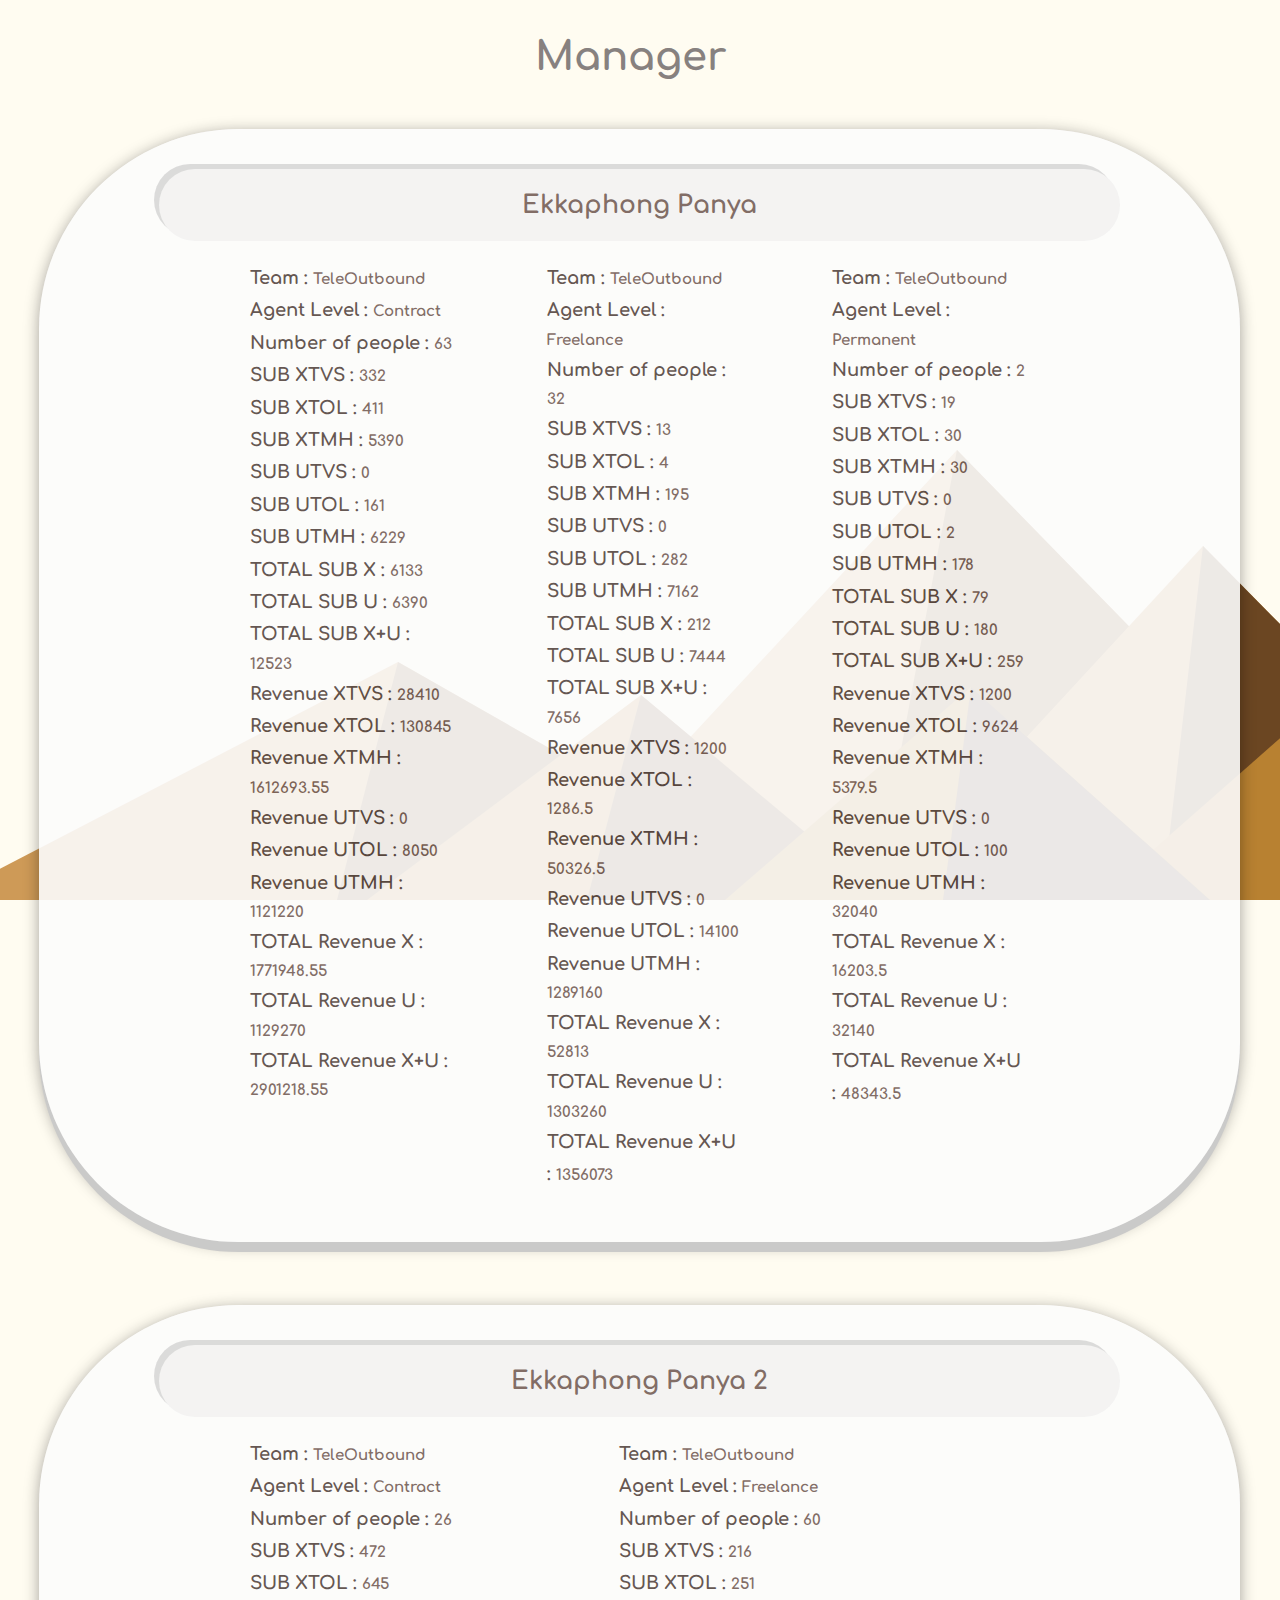
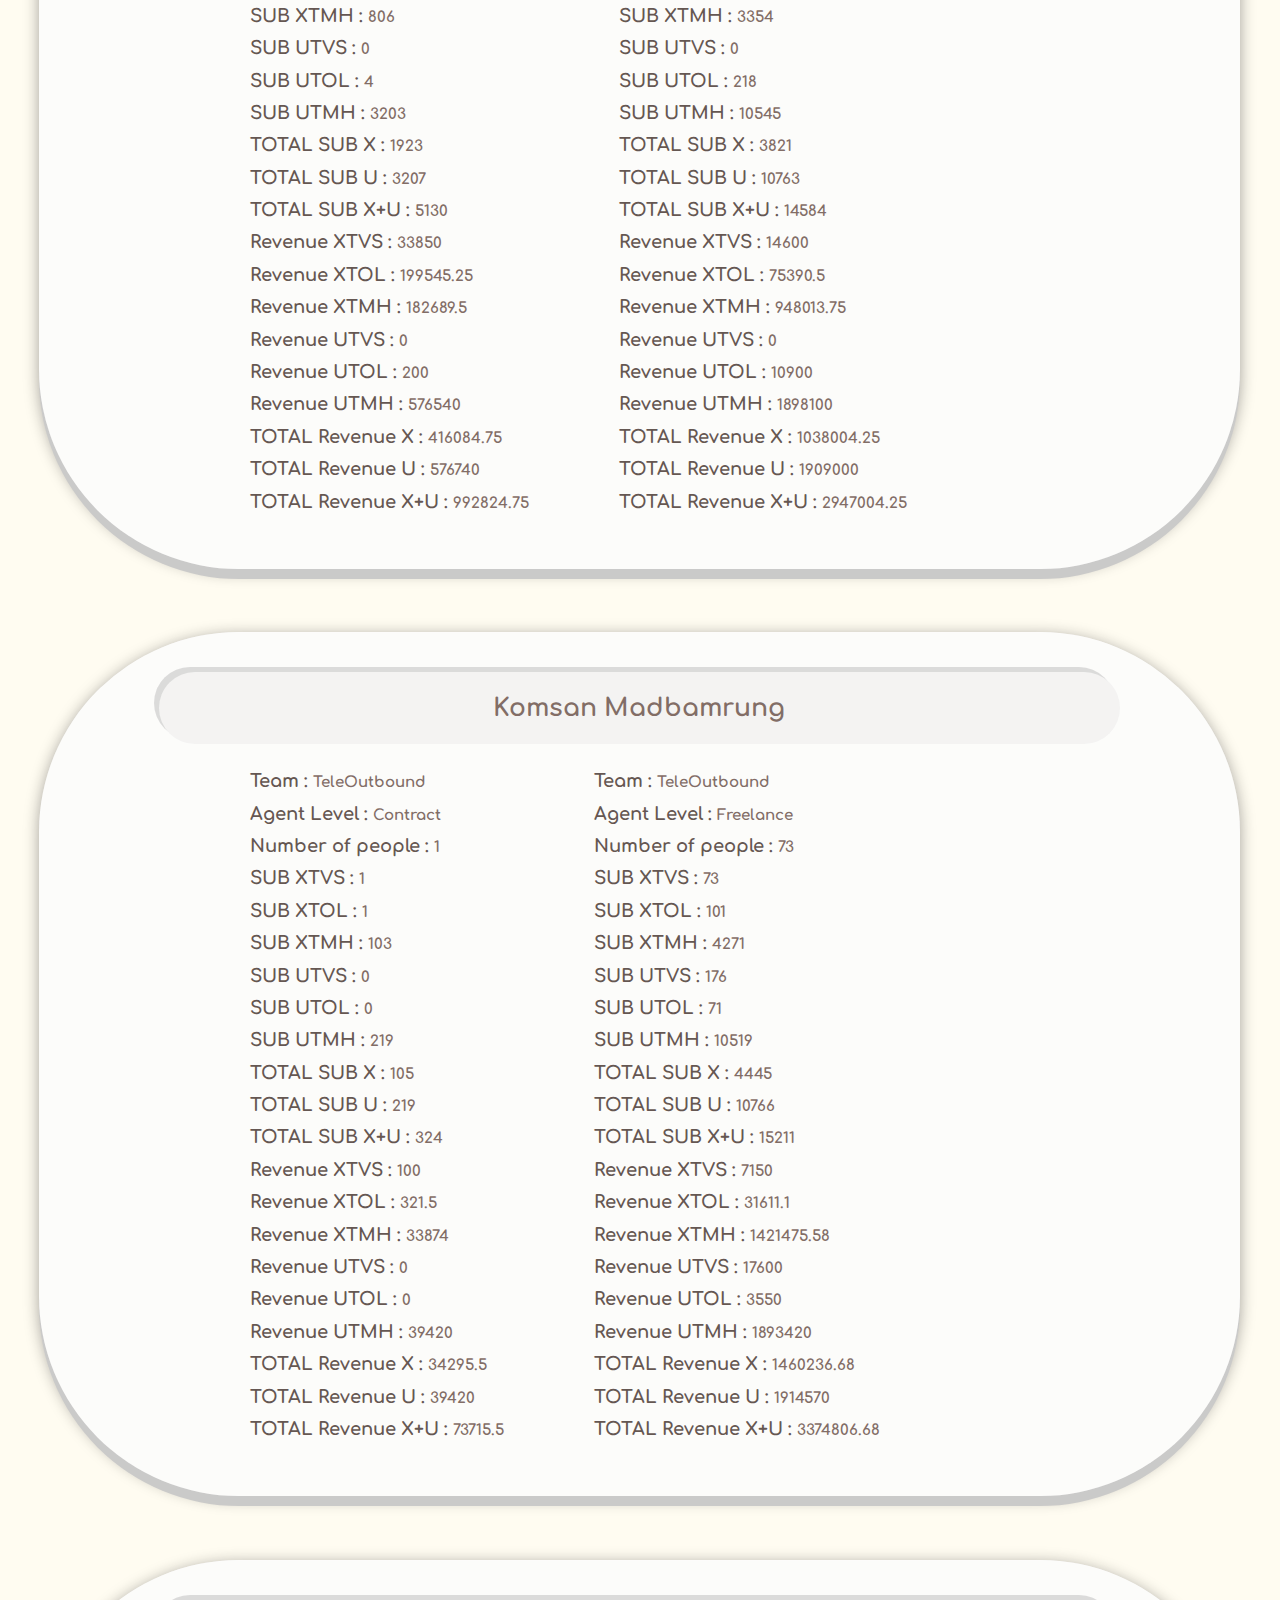
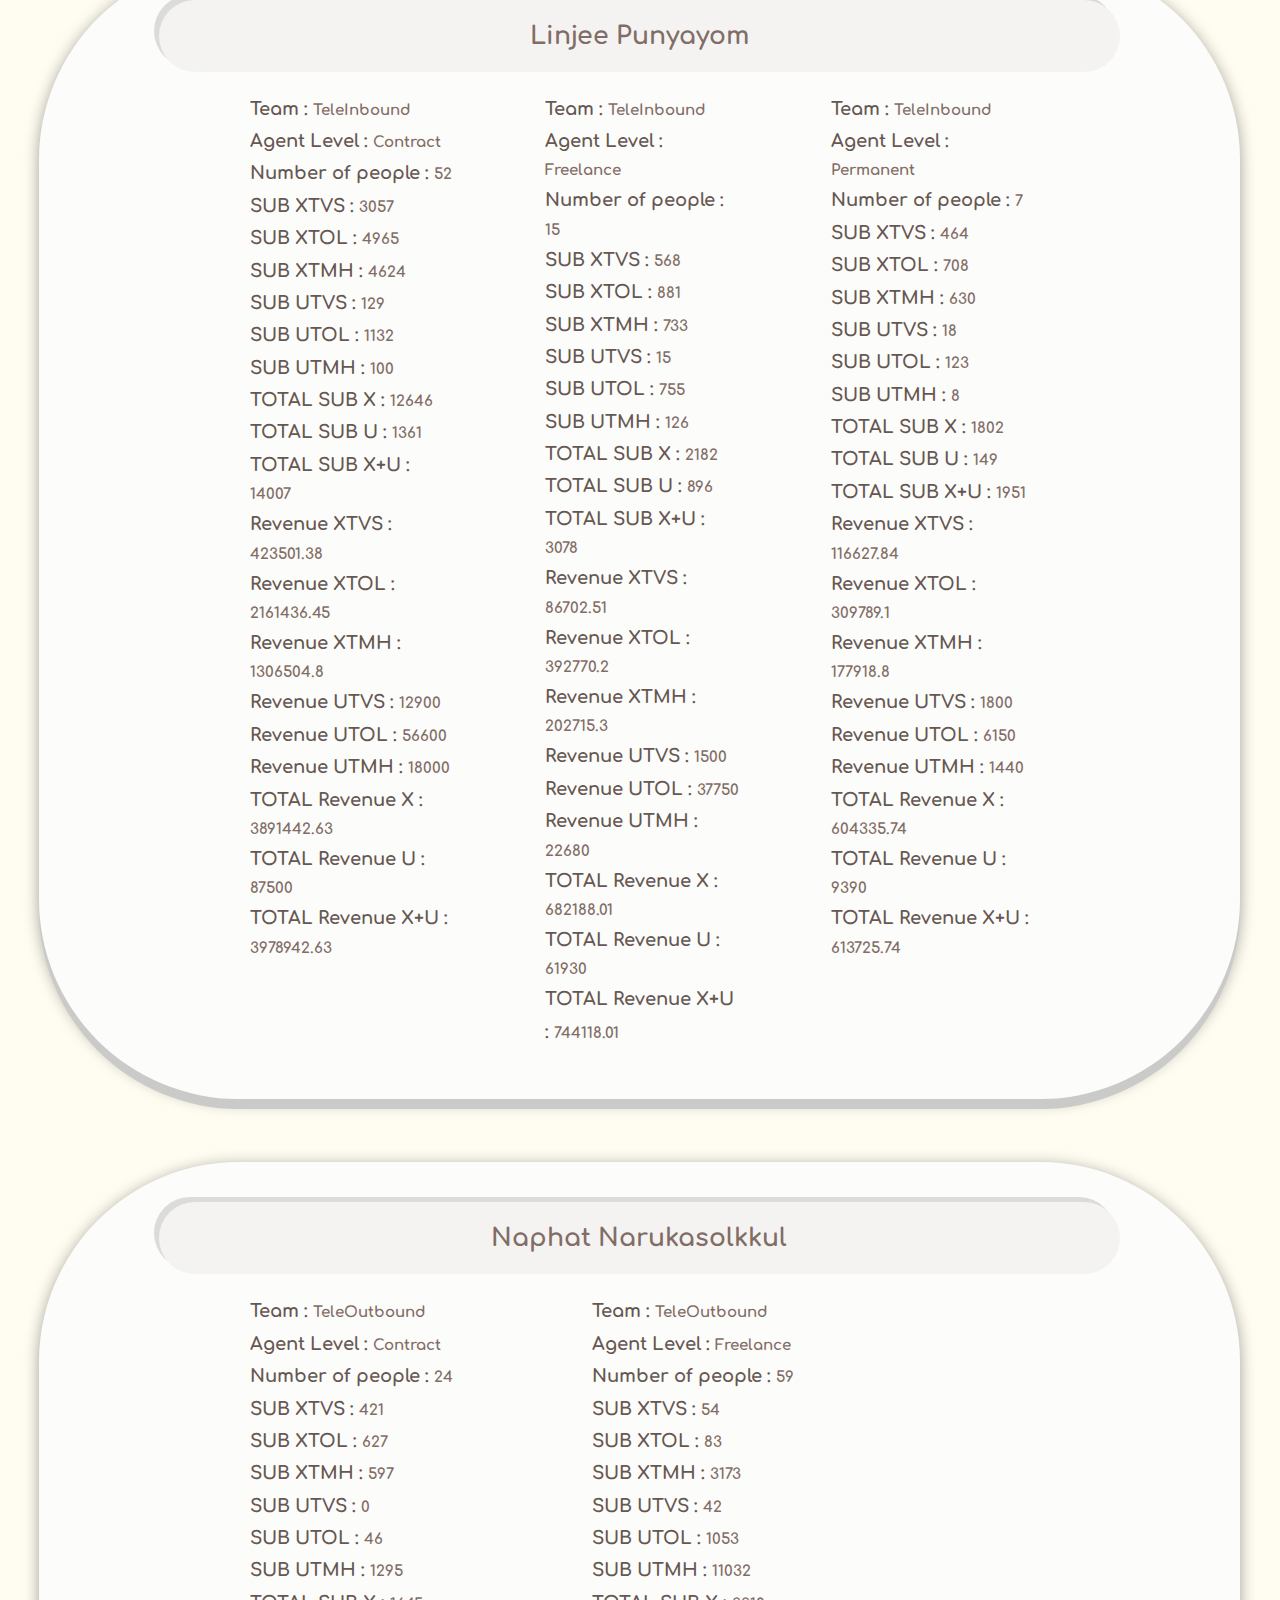
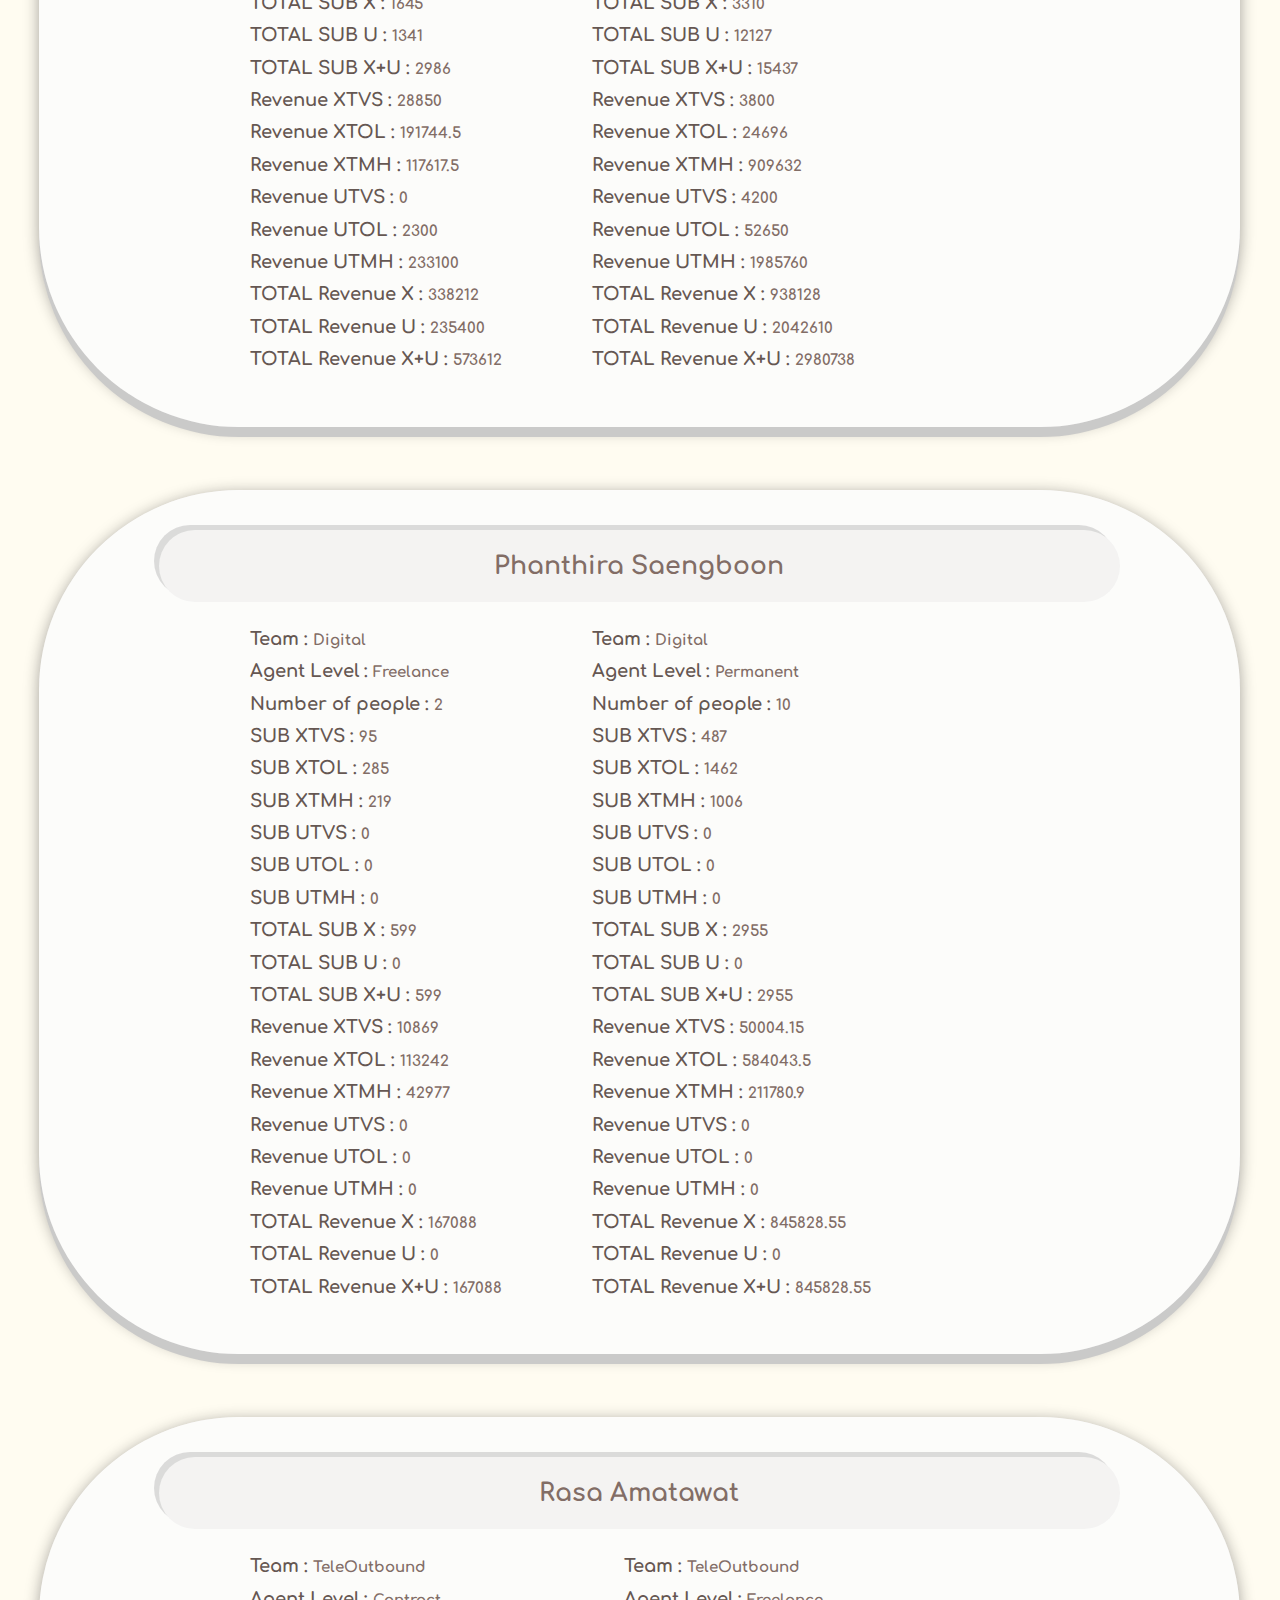
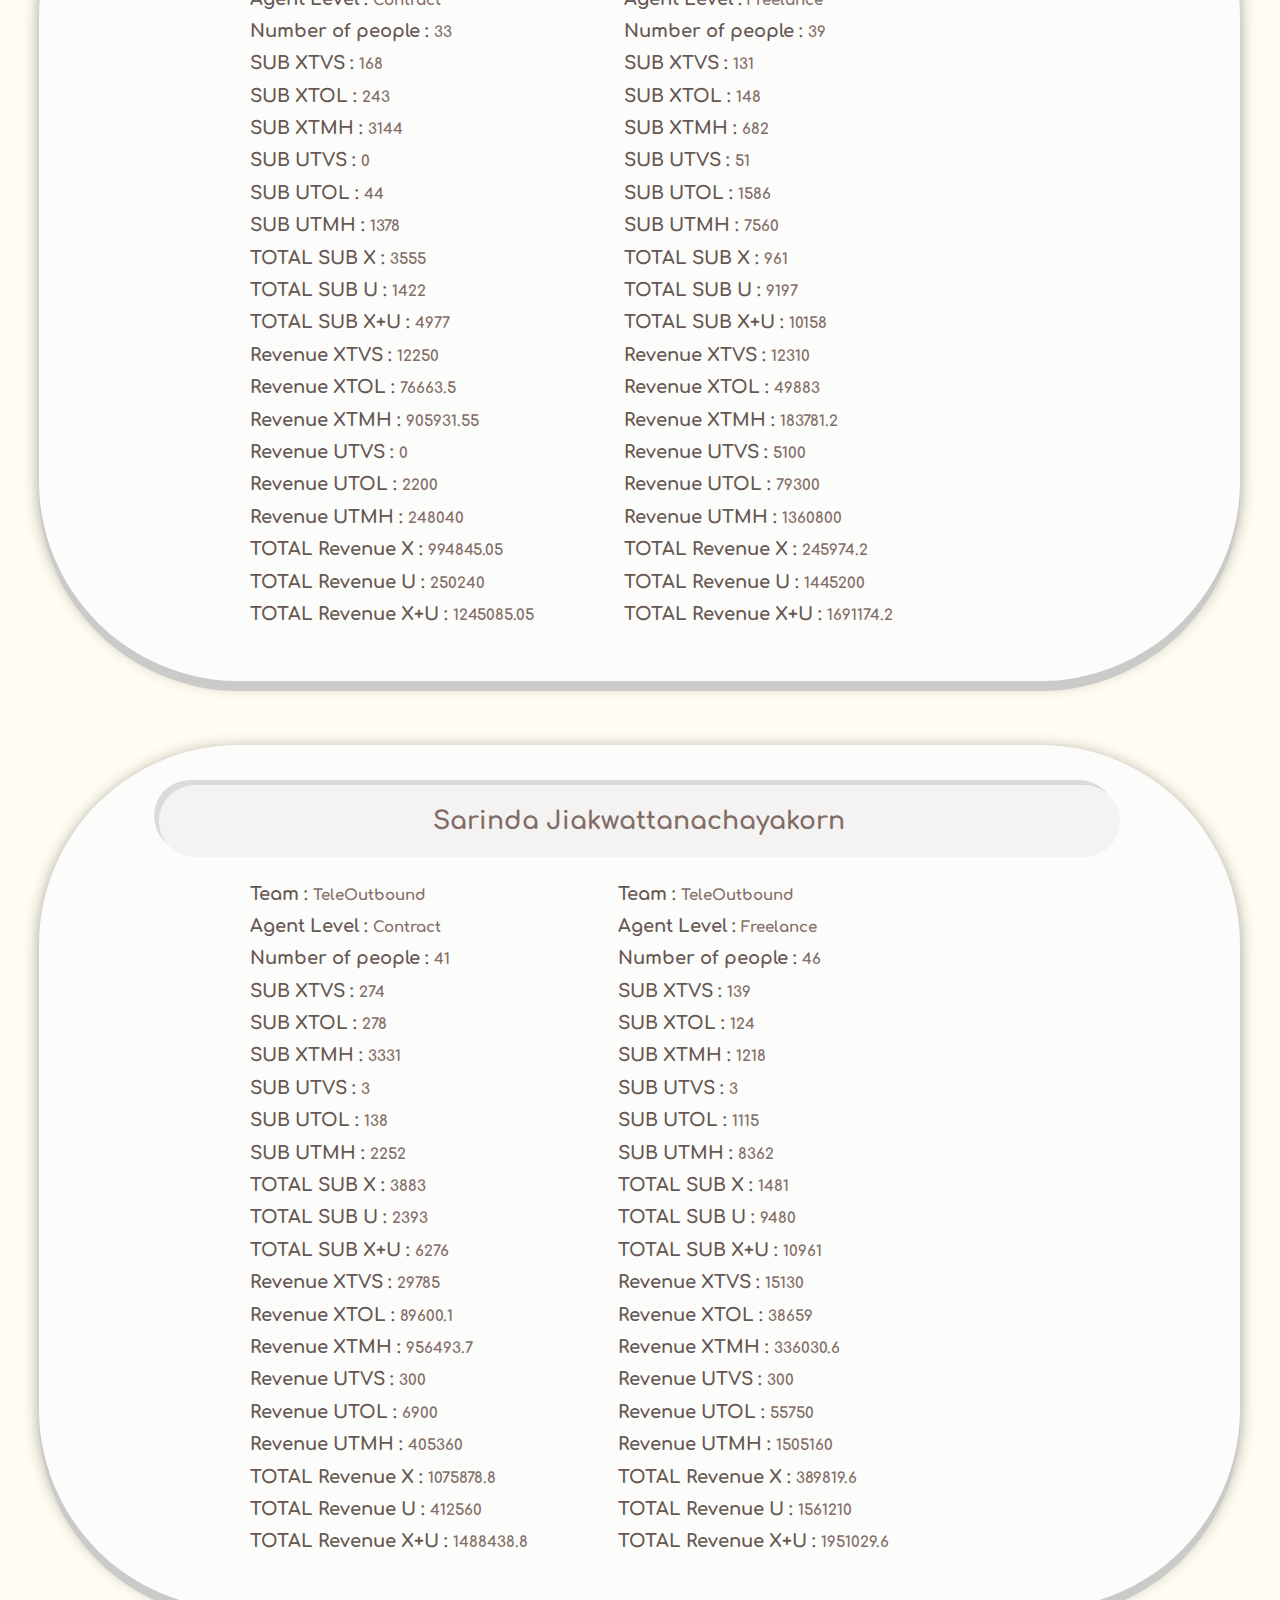
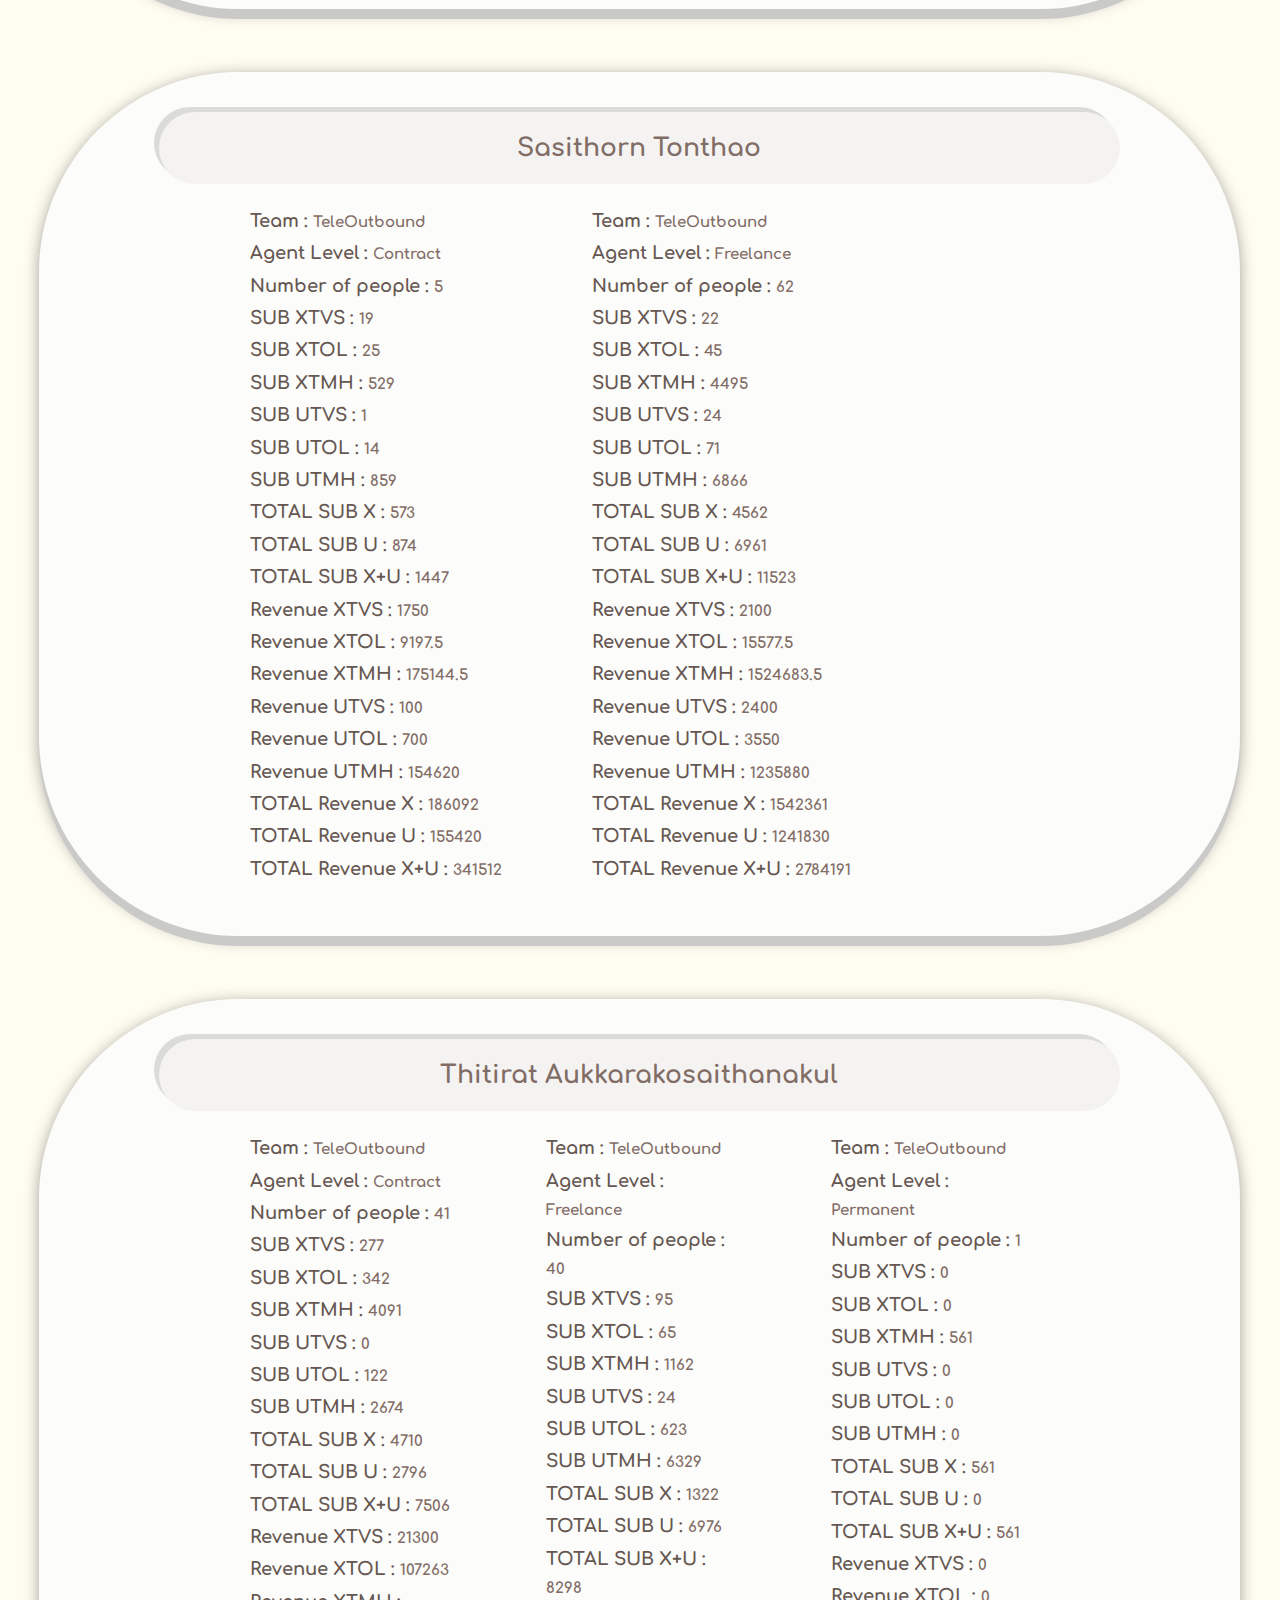
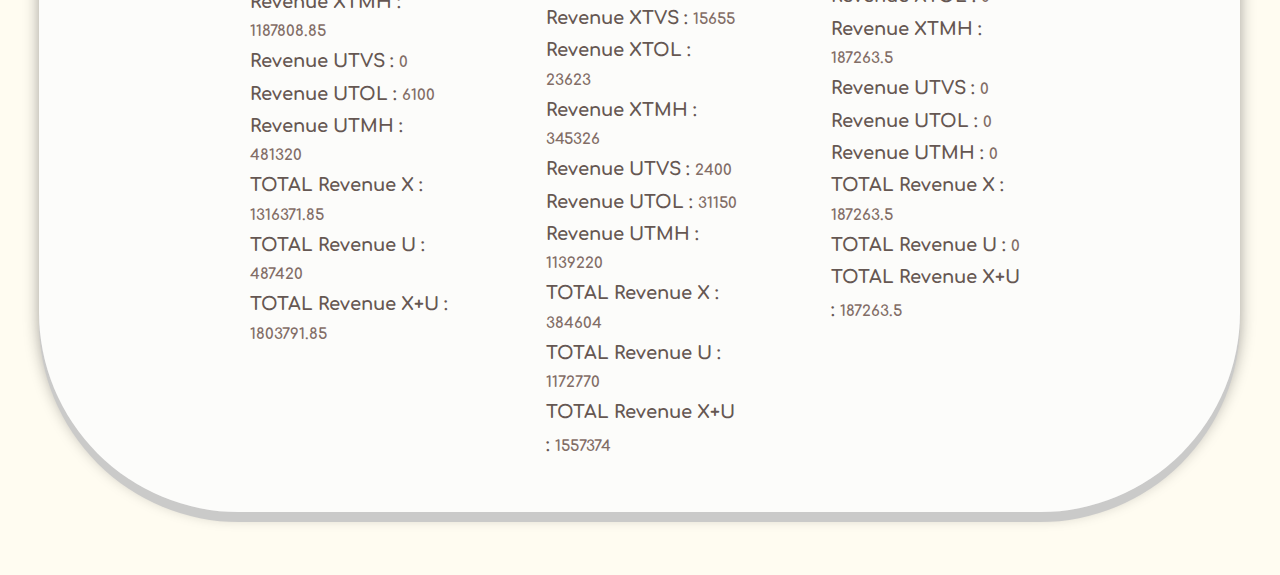
==== summary.html @ 7fb0db18 "summary" ====
<!DOCTYPE html>
<html>
    <head>
        <meta charset="utf-8">
        <title>Summary</title>
        <link rel="preconnect" href="https://fonts.googleapis.com">
        <link rel="preconnect" href="https://fonts.gstatic.com" crossorigin>
        <link href="https://fonts.googleapis.com/css2?family=Comfortaa:wght@600&display=swap" rel="stylesheet">
       <link rel="stylesheet" href="css/summary.css">
    </head>
    <body>
        <header class="top">
        </header>
        <div class="main">
            <div class = head>Manager</div>
            <div class = "content">
            <table class = "Row">
                <tr>
            <td class = "mngname">Ekkaphong Panya</span>
                </tr>
                <tr>
            <td class ="Column" id="show1"></div>
                </tr>
            </div>
            <table class = "Row">
                <tr>
            <td class = "mngname">Ekkaphong Panya 2</span>
                </tr>
                <tr>
            <td class ="Column" id="show2"></div>
                </tr>

            <table class = "Row">
                <tr>
            <td class = "mngname">Komsan Madbamrung</span>
                </tr>
                <tr>
            <td class ="Column" id="show3"></div>
                </tr>
            <table class = "Row">
                <tr>
            <td class = "mngname">Linjee Punyayom</span>
                </tr>
                <tr>
            <td class ="Column" id="show4"></div>
                </tr>
            <table class = "Row">
                <tr>
            <td class = "mngname">Naphat Narukasolkkul</span>
                </tr>
                <tr>
            <td class ="Column" id="show5"></div>
                </tr>
            <table class = "Row">
                <tr>
            <td class = "mngname">Phanthira Saengboon</span>
                </tr>
                <tr>
            <td class ="Column" id="show6"></div>
                </tr>
            <table class = "Row">
                <tr>
            <td class = "mngname">Rasa Amatawat</span>
                </tr>
                <tr>
            <td class ="Column" id="show7"></div>
                </tr>
            <table class = "Row">
                <tr>
            <td class = "mngname">Sarinda Jiakwattanachayakorn</span>
                </tr>
                <tr>
            <td class ="Column" id="show8"></div>
                </tr>
                <table class = "Row">
                <tr>
            <td class = "mngname">Sasithorn Tonthao</span>
                </tr>
                <tr>
            <td class ="Column" id="show9"></div>
                </tr>
                <table class = "Row">
                <tr>
            <td class = "mngname">Thitirat Aukkarakosaithanakul</span>
                </tr>
                <tr>
            <td class ="Column" id="show10"></div>
                </tr>   
        </div>
            <script src="js/summary.js"></script>
        </div>
    </body>
</html>
---- css/summary.css ----
body{
    font-family: 'Comfortaa', cursive;
    font-weight:bolder;
    background-color: #FFFCF1;
    background-image: url("data:image/svg+xml,%3Csvg xmlns='http://www.w3.org/2000/svg' viewBox='0 0 1600 900'%3E%3Cpolygon fill='%23d5a364' points='957 450 539 900 1396 900'/%3E%3Cpolygon fill='%2378501e' points='957 450 872.9 900 1396 900'/%3E%3Cpolygon fill='%23ce9a57' points='-60 900 398 662 816 900'/%3E%3Cpolygon fill='%23724b20' points='337 900 398 662 816 900'/%3E%3Cpolygon fill='%23c7924b' points='1203 546 1552 900 876 900'/%3E%3Cpolygon fill='%236b4622' points='1203 546 1552 900 1162 900'/%3E%3Cpolygon fill='%23bf893e' points='641 695 886 900 367 900'/%3E%3Cpolygon fill='%23654123' points='587 900 641 695 886 900'/%3E%3Cpolygon fill='%23b88131' points='1710 900 1401 632 1096 900'/%3E%3Cpolygon fill='%235d3c24' points='1710 900 1401 632 1365 900'/%3E%3Cpolygon fill='%23b07923' points='1210 900 971 687 725 900'/%3E%3Cpolygon fill='%23563825' points='943 900 1210 900 971 687'/%3E%3C/svg%3E");
    background-attachment: fixed;
    background-size: cover;
}

/* .permanent{
    border-radius: 200px;
    width: 75%;
    overflow: hidden;
    opacity: 0.9;
    padding: 30px;
    padding-left: 200px;
    margin: 30px;
    color: rgb(117, 94, 87);
    font-size: 17px;
    height: 270px;
    transition: 0.6s ease all;
    line-height: 1.8;
    margin-bottom: 4%;
    margin-top: 0%;
    background-color:#fcfcfc;
    box-shadow: 0px 10px 0px #c5c5c5, 0px 3px 15px rgba(0,0,0,.4), inset 0px 1px 0px rgba(255,255,255,.3), inset 0px 0px 3px rgba(255,255,255,.5);

} */

.Row:hover{
    transform: scale(1.05);
    opacity: 1;
    background-color:#ffffff;
    box-shadow: 0px 10px 0px #c5c5c5, 0px 3px 15px rgba(0,0,0,.4), inset 0px 1px 0px rgba(255,255,255,.3), inset 0px 0px 3px rgba(255,255,255,.5);
    cursor: pointer;
    transition: 0.3s ease all;
}
.mngname{
    text-align: center;
    font-size: 25px;
    background-color: #f3f3f3;
    border-radius:50px;
    box-shadow: -5px -5px 0  #d8d8d8;
    line-height: 2.8;
    
    
}
.bold{
    color: rgb(85, 70, 65);
    font-size: 18px;
}
.Column{
    display: table-cell;
}
.Row {
    display: table;
    table-layout: fixed; 
    border-radius: 200px;
    width:95%;
    overflow: hidden;
    opacity: 0.9;
    padding: 30px 30px;
    margin: 30px;
    margin-bottom: 5%;
    color: rgb(117, 94, 87);
    font-size: 15px;
    transition: 0.6s ease all;
    line-height: 1.8;
    background-color:#fcfcfc;
    box-shadow: 0px 10px 0px #c5c5c5, 0px 3px 15px rgba(0,0,0,.4), inset 0px 1px 0px rgba(255,255,255,.3), inset 0px 0px 3px rgba(255,255,255,.5);
    margin-left: 2.46%;
    border-spacing: 90px 10px;
}

.head {
    text-align: center;
    font-family: 'Comfortaa', cursive;
    background-color: transparent;
    border: none;
    outline: none;
    color: rgb(135, 129, 127);
    margin-right: 40px;
    margin-left: 20px;
    margin-top: 35px;
    font-size: 40px;
    transition: 0.6s ease all;
    margin-bottom: 50px;
  }
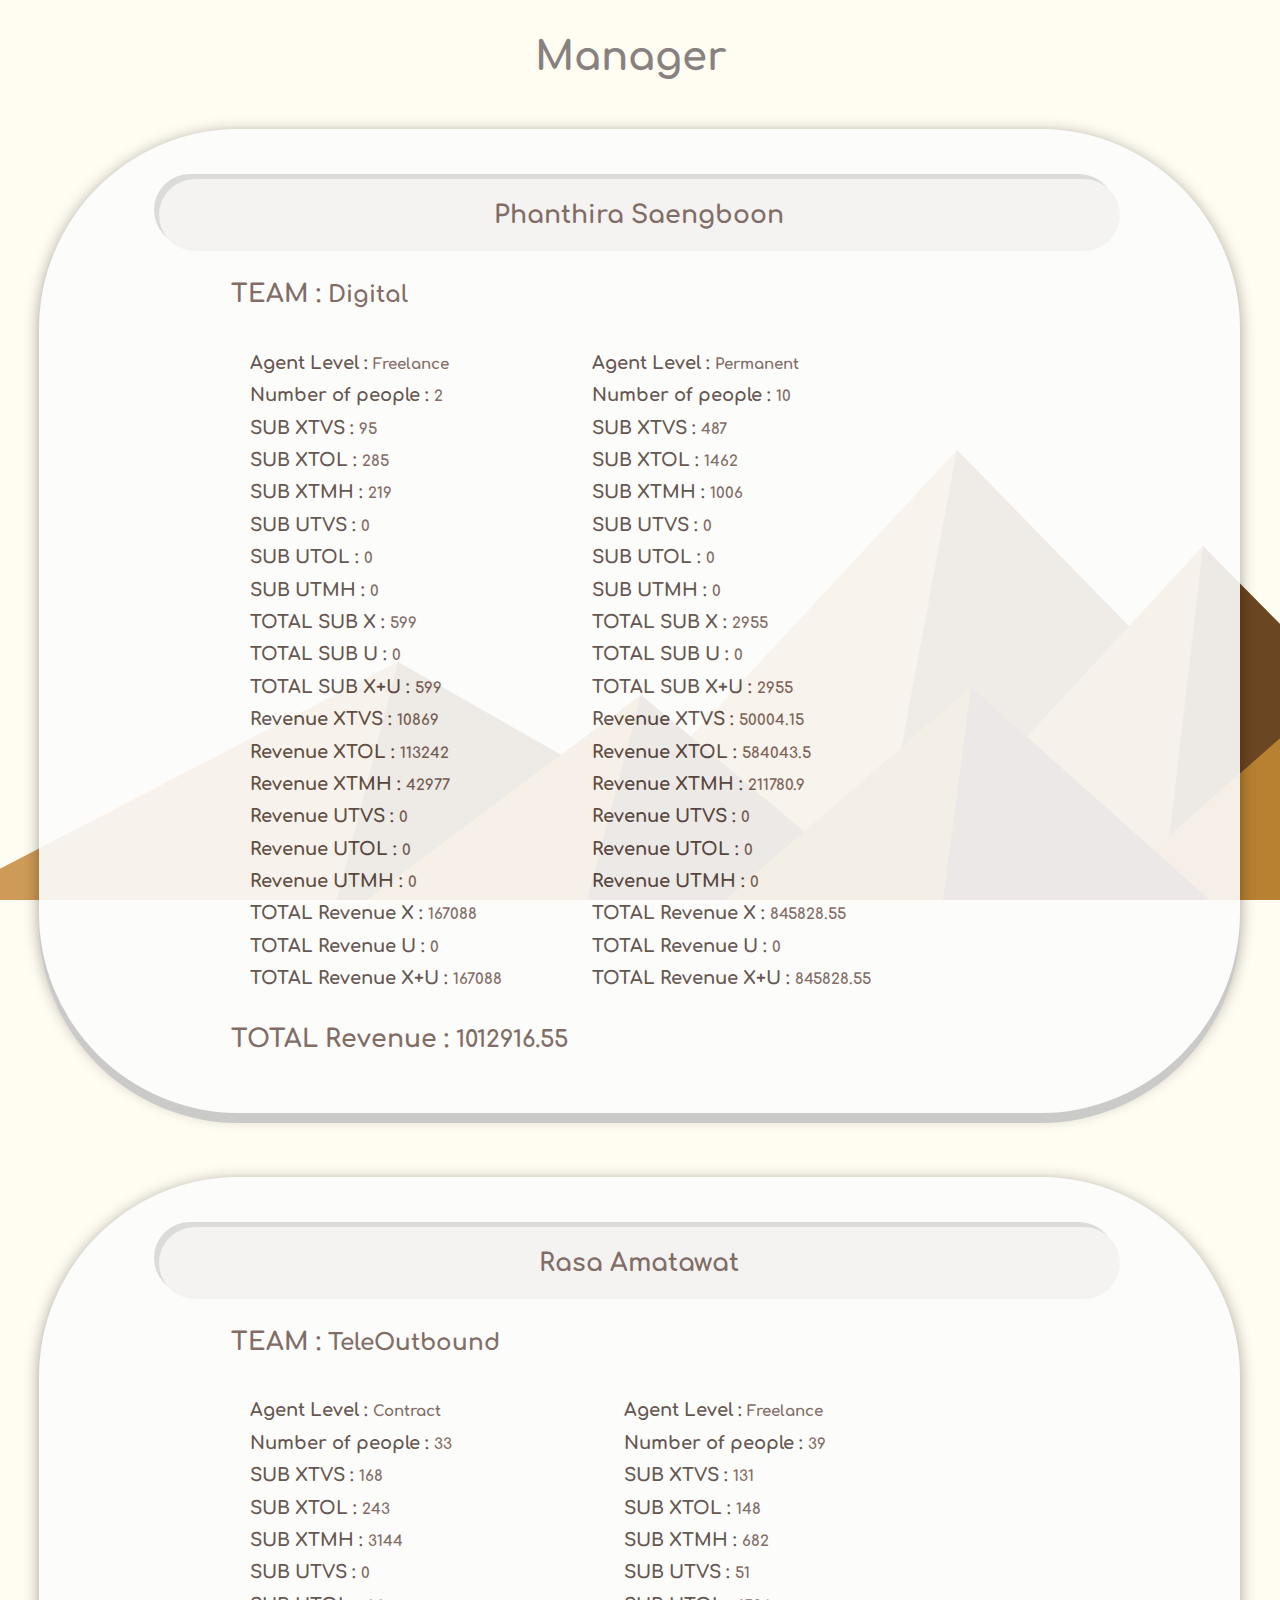
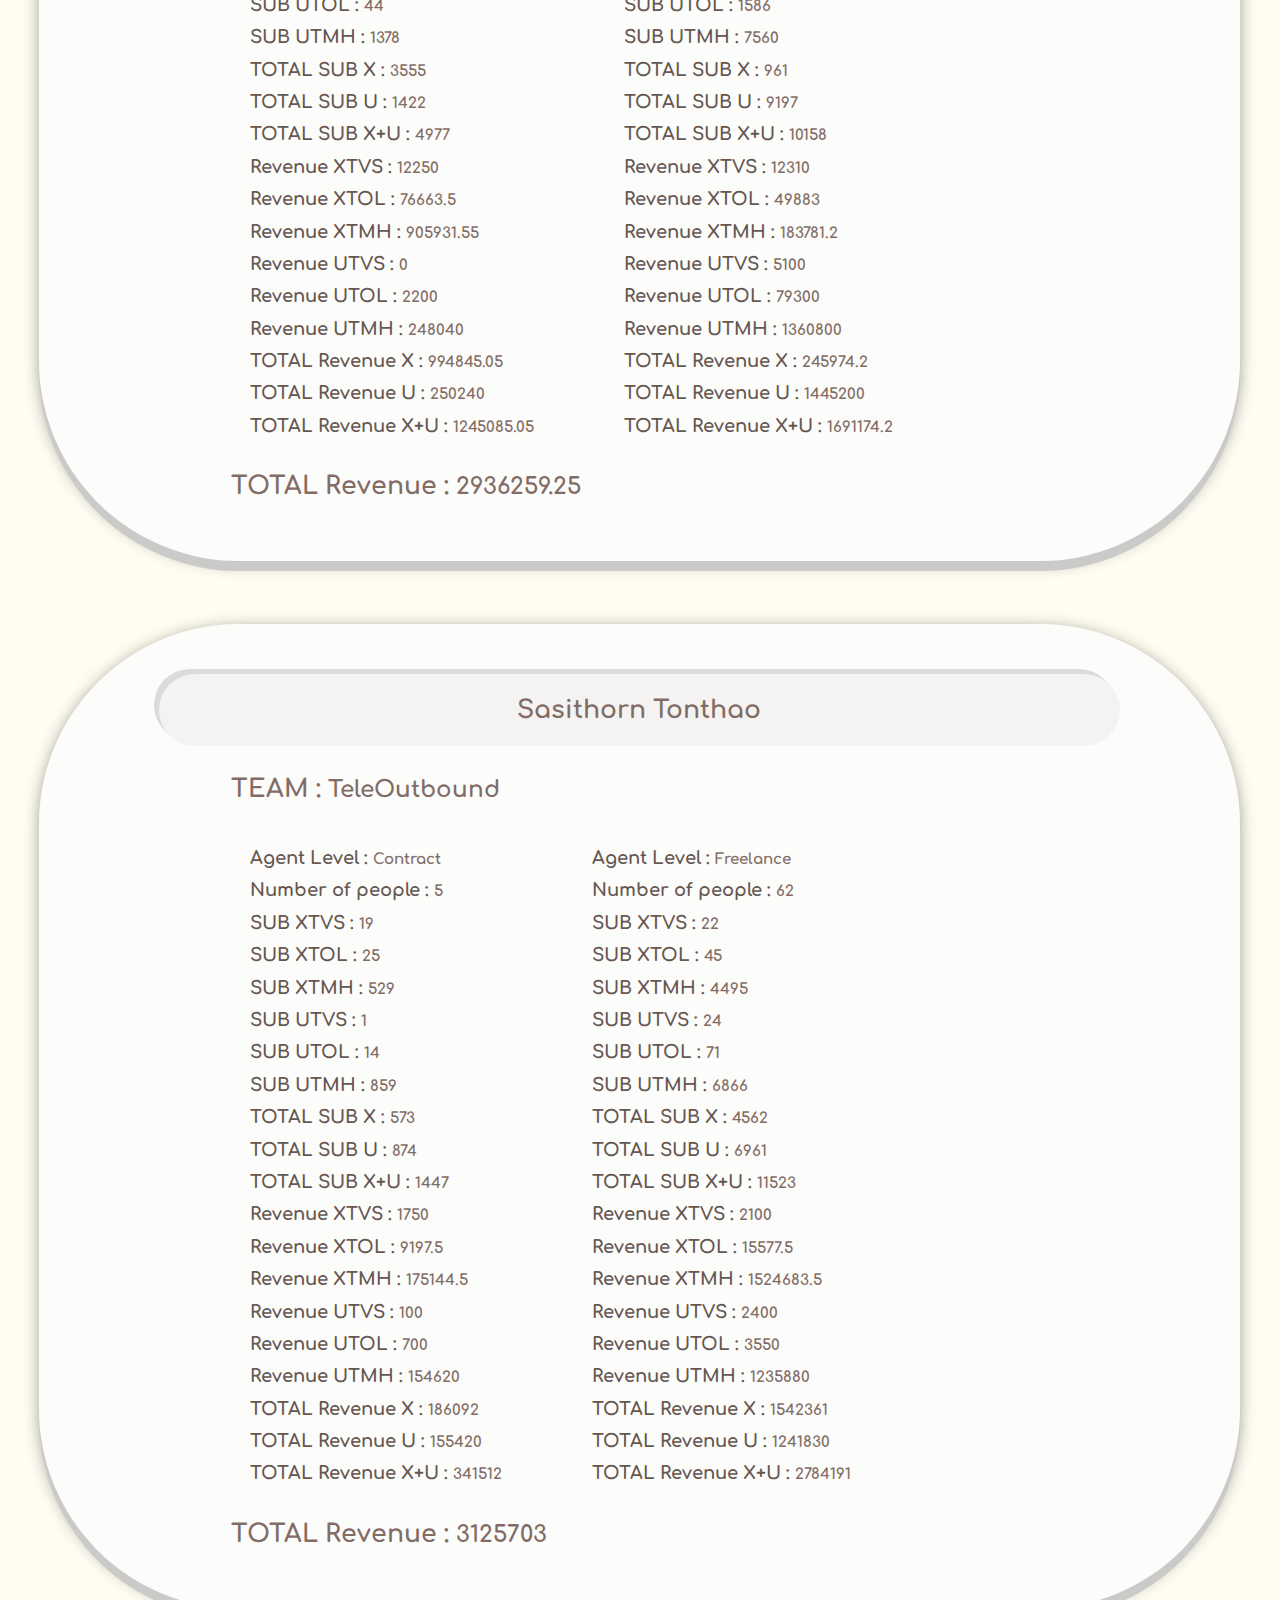
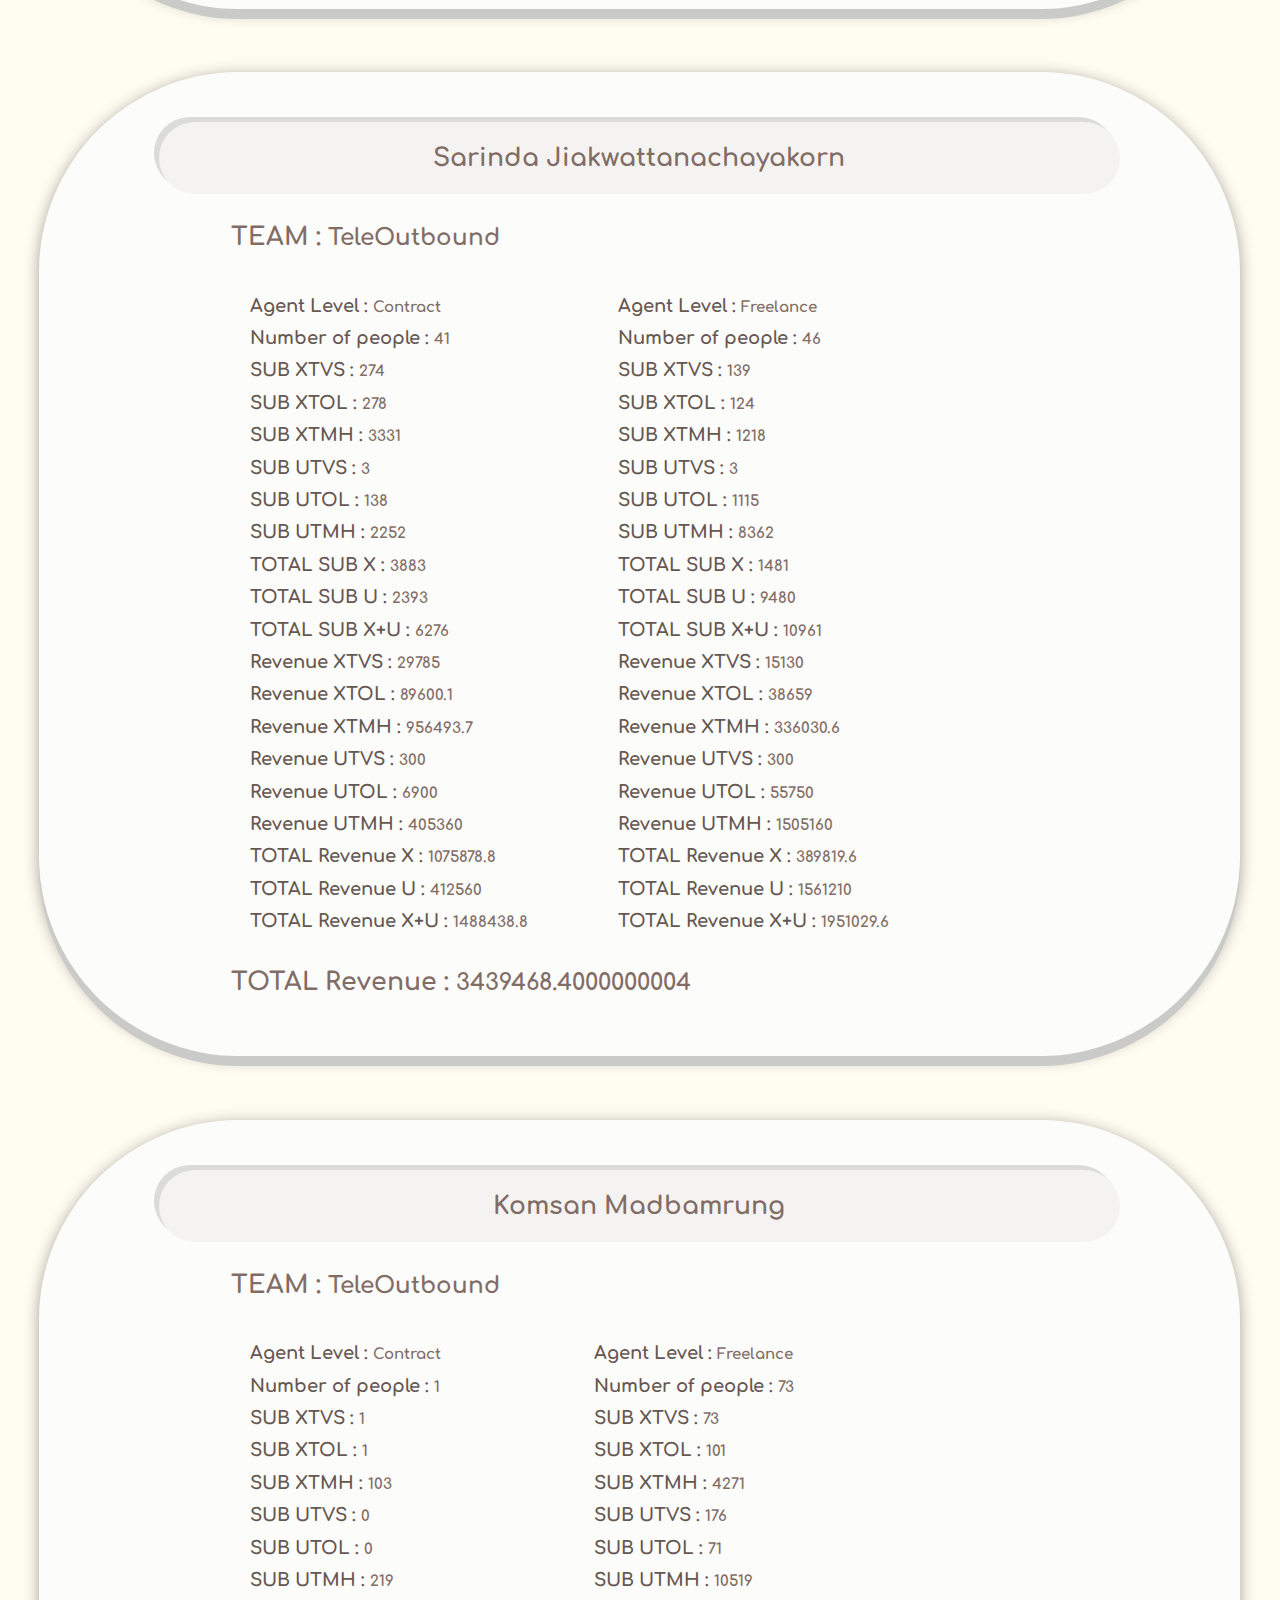
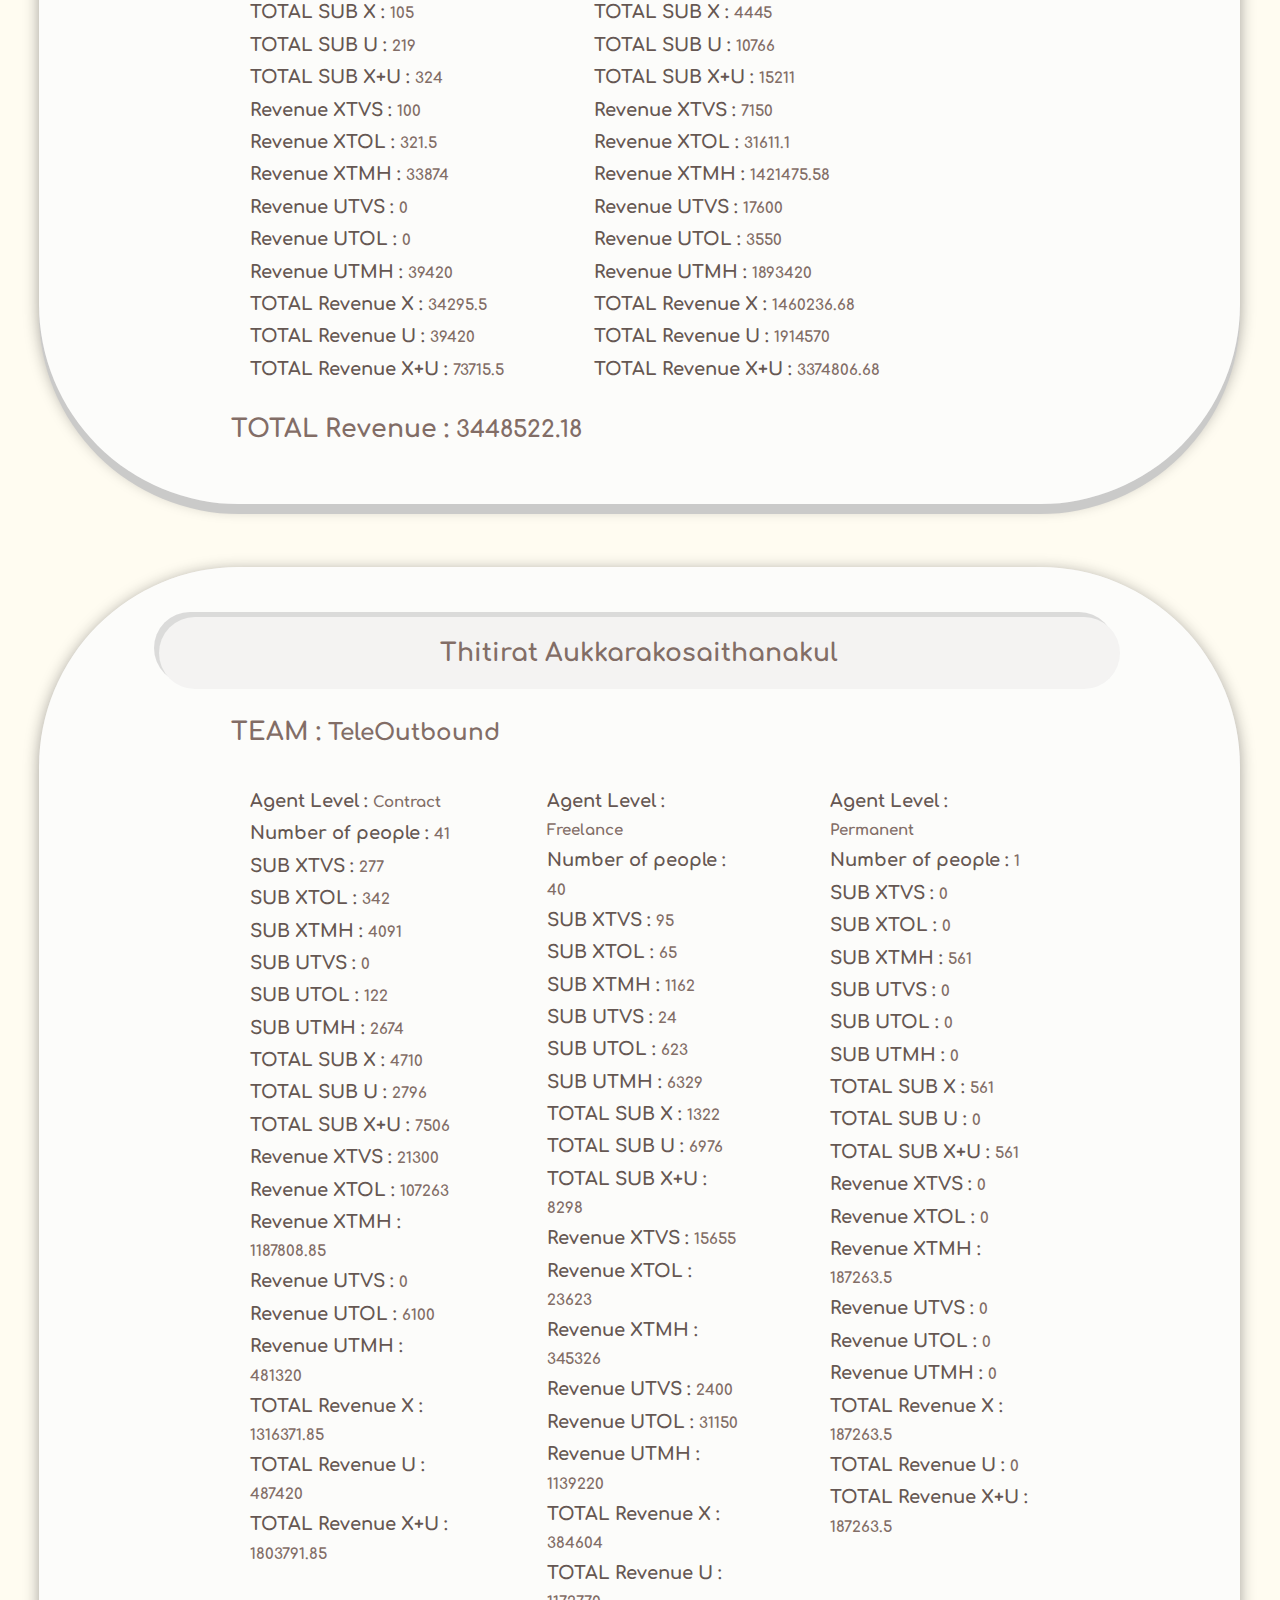
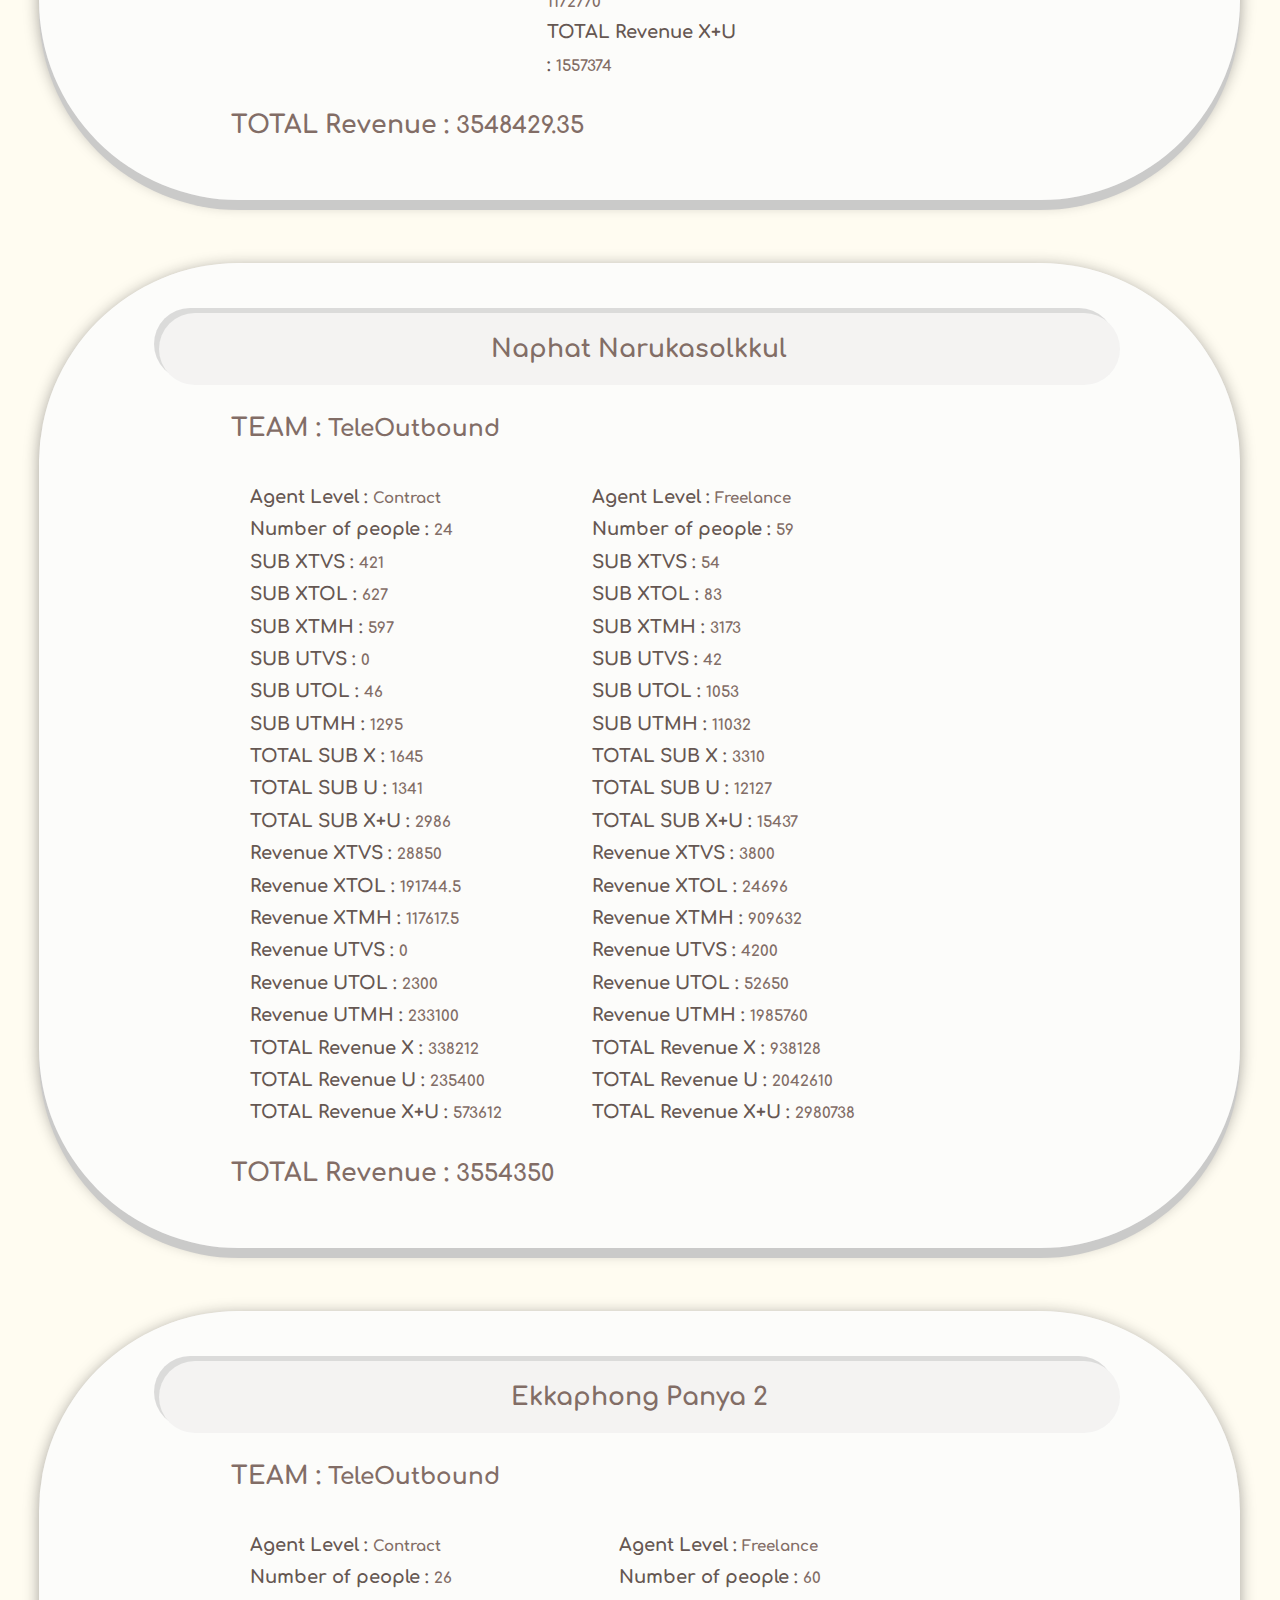
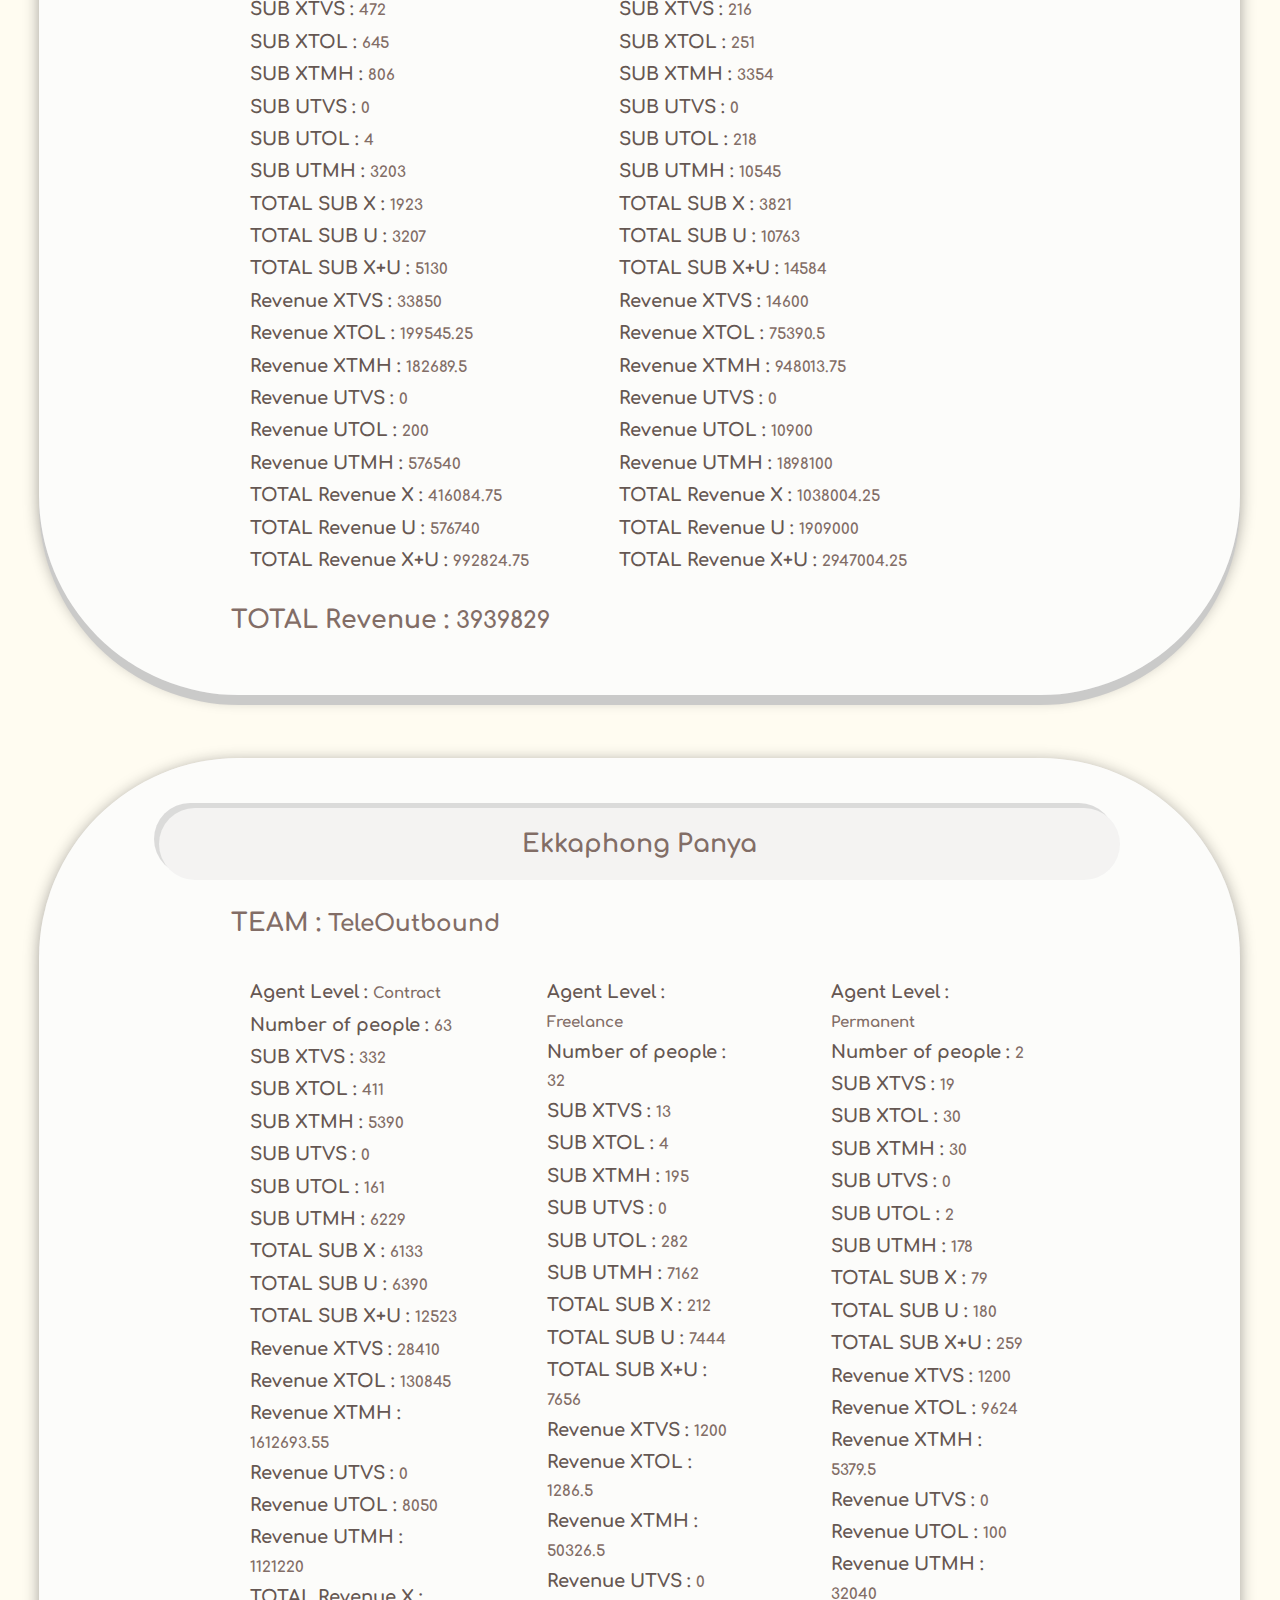
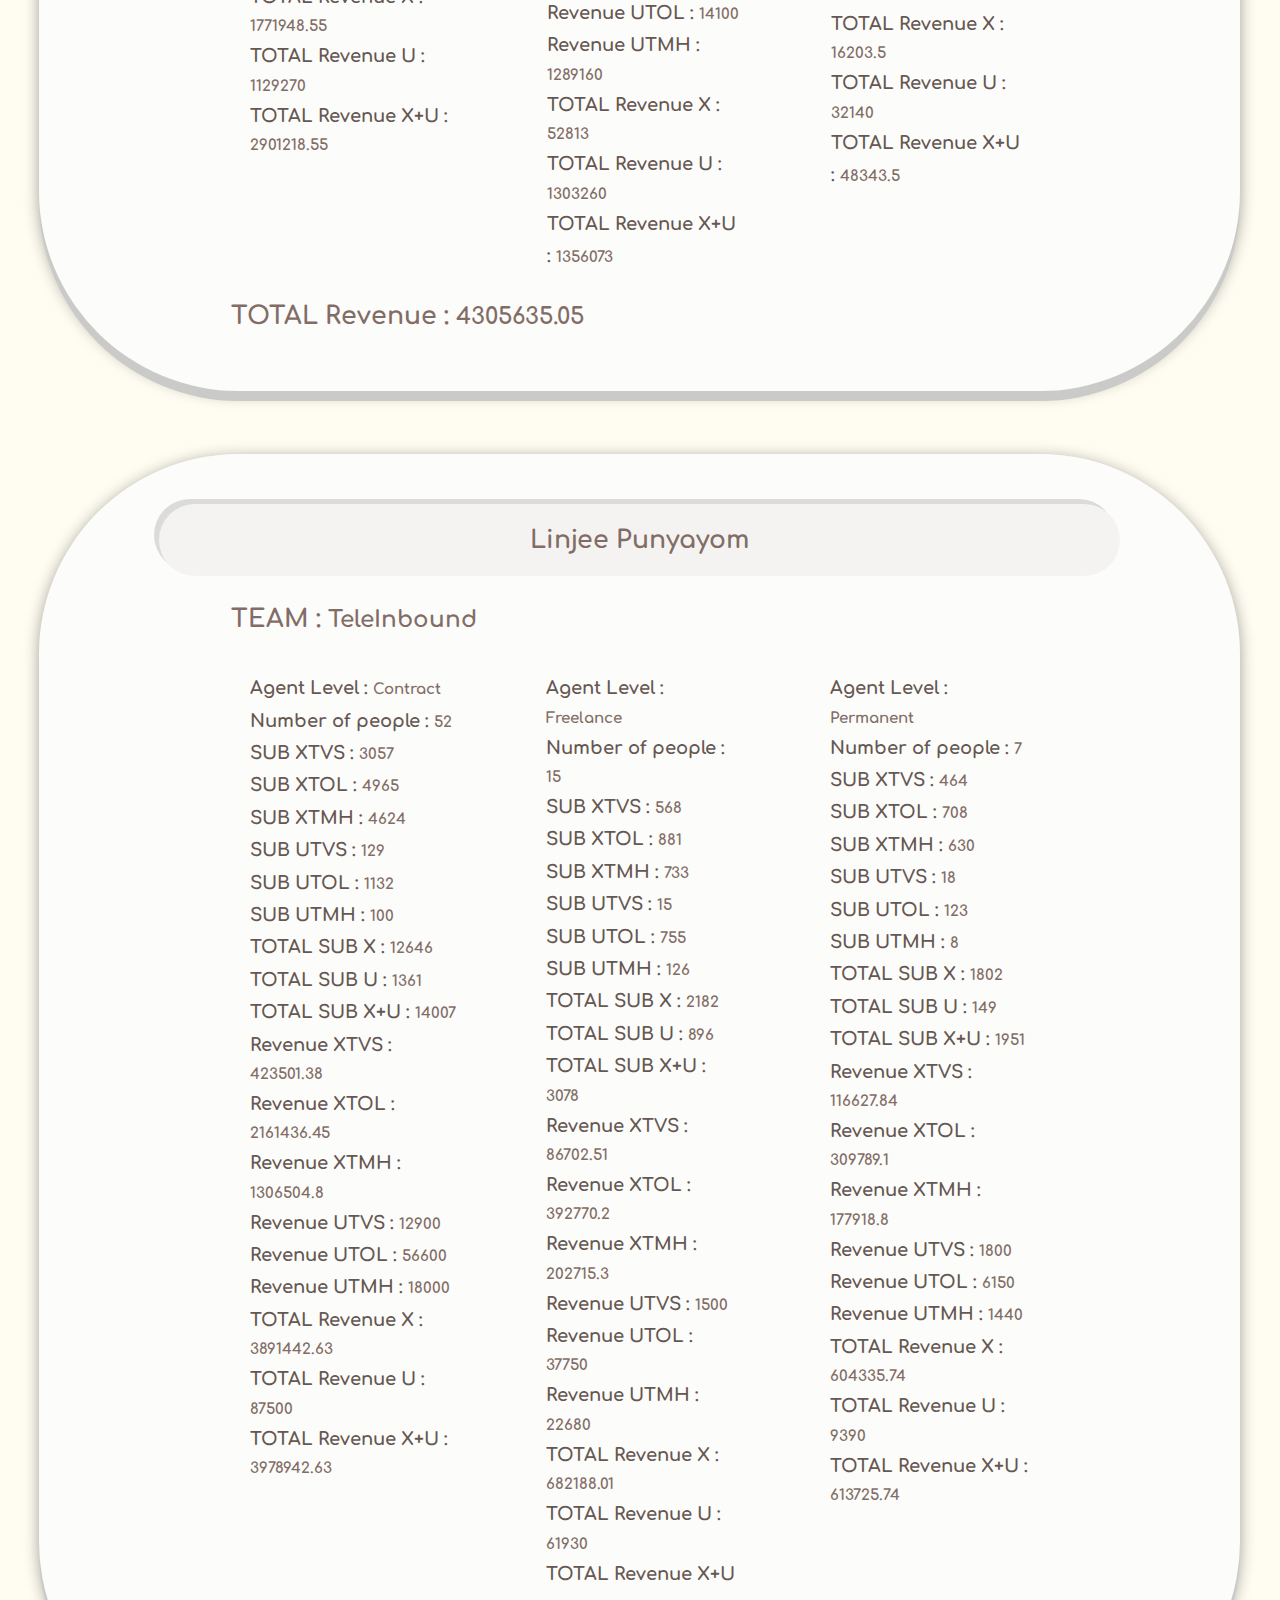
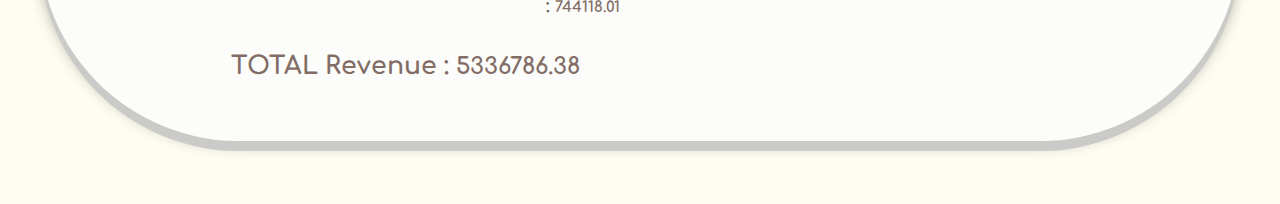
==== commit a90f5d49: "up" ====
--- a/summary.html
+++ b/summary.html
@@ -16,76 +16,145 @@
             <div class = "content">
             <table class = "Row">
                 <tr>
-            <td class = "mngname">Ekkaphong Panya</span>
+            <td class = "mngname" id = "n1"></span>
+                </tr>
+                <tr>
+            <td class = "team" id = "t1"></span>
                 </tr>
                 <tr>
             <td class ="Column" id="show1"></div>
                 </tr>
-            </div>
+                <tr>
+            <td class = "sum" id = "s1"></span>
+                </tr>
+
+
             <table class = "Row">
                 <tr>
-            <td class = "mngname">Ekkaphong Panya 2</span>
+            <td class = "mngname" id = "n2"></span>
+                </tr>
+                <tr>
+            <td class = "team" id = "t2"></span>
                 </tr>
                 <tr>
             <td class ="Column" id="show2"></div>
                 </tr>
+                <tr>
+                    <td class = "sum" id = "s2"></span>
+                        </tr>
 
             <table class = "Row">
                 <tr>
-            <td class = "mngname">Komsan Madbamrung</span>
+            <td class = "mngname" id = "n3"></span>
+                </tr>
+                <tr>
+            <td class = "team" id = "t3"></span>
                 </tr>
                 <tr>
             <td class ="Column" id="show3"></div>
                 </tr>
+                <tr>
+                    <td class = "sum" id = "s3"></span>
+                        </tr>
+
             <table class = "Row">
                 <tr>
-            <td class = "mngname">Linjee Punyayom</span>
+            <td class = "mngname" id = "n4"></span>
+                </tr>
+                <tr>
+            <td class = "team" id = "t4"></span>
                 </tr>
                 <tr>
             <td class ="Column" id="show4"></div>
                 </tr>
+                <tr>
+                    <td class = "sum" id = "s4"></span>
+                        </tr>
+
             <table class = "Row">
                 <tr>
-            <td class = "mngname">Naphat Narukasolkkul</span>
+            <td class = "mngname" id = "n5"></span>
+                </tr>
+                <tr>
+            <td class = "team" id = "t5"></span>
                 </tr>
                 <tr>
             <td class ="Column" id="show5"></div>
                 </tr>
+                <tr>
+                    <td class = "sum" id = "s5"></span>
+                        </tr>
+
             <table class = "Row">
                 <tr>
-            <td class = "mngname">Phanthira Saengboon</span>
+            <td class = "mngname" id = "n6"></span>
+                </tr>
+                <tr>
+            <td class = "team" id = "t6"></span>
                 </tr>
                 <tr>
             <td class ="Column" id="show6"></div>
                 </tr>
+                <tr>
+                    <td class = "sum" id = "s6"></span>
+                        </tr>
+
             <table class = "Row">
                 <tr>
-            <td class = "mngname">Rasa Amatawat</span>
+            <td class = "mngname" id = "n7"></span>
+                </tr>
+                <tr>
+            <td class = "team" id = "t7"></span>
                 </tr>
                 <tr>
             <td class ="Column" id="show7"></div>
                 </tr>
+                <tr>
+                    <td class = "sum" id = "s7"></span>
+                        </tr>
+
             <table class = "Row">
                 <tr>
-            <td class = "mngname">Sarinda Jiakwattanachayakorn</span>
+            <td class = "mngname" id = "n8"></span>
+                </tr>
+                <tr>
+            <td class = "team" id = "t8"></span>
                 </tr>
                 <tr>
             <td class ="Column" id="show8"></div>
                 </tr>
+                <tr>
+                    <td class = "sum" id = "s8"></span>
+                        </tr>
+
                 <table class = "Row">
                 <tr>
-            <td class = "mngname">Sasithorn Tonthao</span>
+            <td class = "mngname" id = "n9"></span>
                 </tr>
+                <tr>
+            <td class = "team" id = "t9"></span>
+                 </tr>
                 <tr>
             <td class ="Column" id="show9"></div>
                 </tr>
+                <tr>
+                    <td class = "sum" id = "s9"></span>
+                        </tr>
+
                 <table class = "Row">
                 <tr>
-            <td class = "mngname">Thitirat Aukkarakosaithanakul</span>
+            <td class = "mngname" id = "n10"></span>
+                </tr>
+                <tr>
+            <td class = "team" id = "t10"></span>
                 </tr>
                 <tr>
             <td class ="Column" id="show10"></div>
-                </tr>   
+                </tr>  
+                <tr>
+                    <td class = "sum" id = "s10"></span>
+                        </tr>
+
         </div>
             <script src="js/summary.js"></script>
         </div>
--- a/css/summary.css
+++ b/css/summary.css
@@ -7,25 +7,6 @@
     background-size: cover;
 }
 
-/* .permanent{
-    border-radius: 200px;
-    width: 75%;
-    overflow: hidden;
-    opacity: 0.9;
-    padding: 30px;
-    padding-left: 200px;
-    margin: 30px;
-    color: rgb(117, 94, 87);
-    font-size: 17px;
-    height: 270px;
-    transition: 0.6s ease all;
-    line-height: 1.8;
-    margin-bottom: 4%;
-    margin-top: 0%;
-    background-color:#fcfcfc;
-    box-shadow: 0px 10px 0px #c5c5c5, 0px 3px 15px rgba(0,0,0,.4), inset 0px 1px 0px rgba(255,255,255,.3), inset 0px 0px 3px rgba(255,255,255,.5);
-
-} */
 
 .Row:hover{
     transform: scale(1.05);
@@ -59,7 +40,7 @@
     width:95%;
     overflow: hidden;
     opacity: 0.9;
-    padding: 30px 30px;
+    padding: 50px 30px;
     margin: 30px;
     margin-bottom: 5%;
     color: rgb(117, 94, 87);
@@ -69,7 +50,7 @@
     background-color:#fcfcfc;
     box-shadow: 0px 10px 0px #c5c5c5, 0px 3px 15px rgba(0,0,0,.4), inset 0px 1px 0px rgba(255,255,255,.3), inset 0px 0px 3px rgba(255,255,255,.5);
     margin-left: 2.46%;
-    border-spacing: 90px 10px;
+    border-spacing: 90px 0px;
 }
 
 .head {
@@ -85,4 +66,10 @@
     font-size: 40px;
     transition: 0.6s ease all;
     margin-bottom: 50px;
+  }
+  .team,.sum{
+      font-size: 23px;
+      padding-top: 2%;
+      padding-bottom: 0%;
+      padding-left: 7.5%;
   }